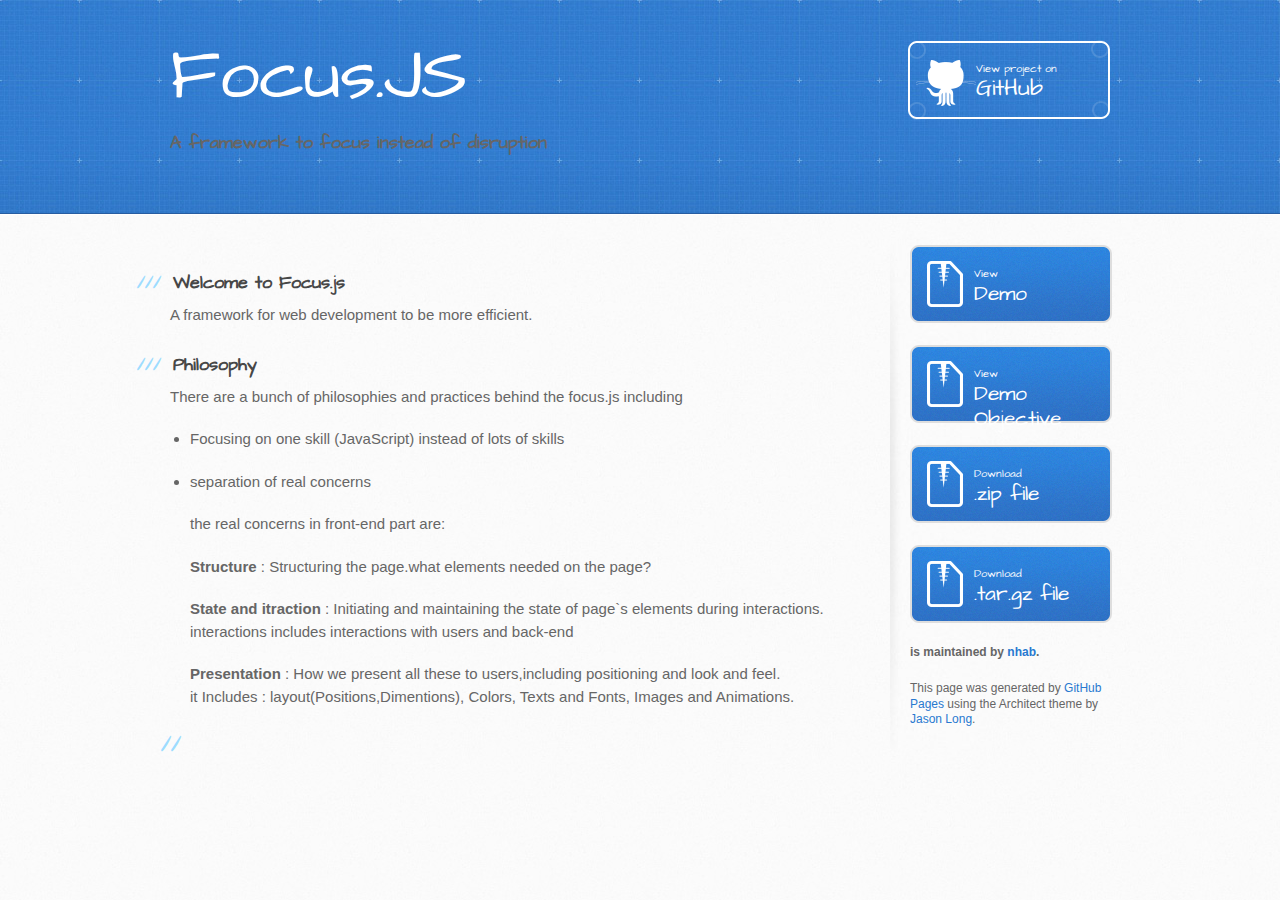
==== index.html @ be1b99c8 "Update index.html" ====
<!DOCTYPE html>
<html>
  <head>
    <meta charset='utf-8'>
    <meta http-equiv="X-UA-Compatible" content="chrome=1">
    <meta name="viewport" content="width=device-width, initial-scale=1, maximum-scale=1">
    <link href='https://fonts.googleapis.com/css?family=Architects+Daughter' rel='stylesheet' type='text/css'>
    <link rel="stylesheet" type="text/css" href="stylesheets/stylesheet.css" media="screen">
    <link rel="stylesheet" type="text/css" href="stylesheets/github-light.css" media="screen">
    <link rel="stylesheet" type="text/css" href="stylesheets/print.css" media="print">

    <!--[if lt IE 9]>
    <script src="//html5shiv.googlecode.com/svn/trunk/html5.js"></script>
    <![endif]-->

    <title>Focus.JS by nhab</title>
  </head>

  <body>
    <header>
      <div class="inner">
        <h1>Focus.JS</h1>
        <h3>A framework to focus instead of disruption</h3>
        <a href="https://github.com/nhab/Focus" class="button"><small>View project on</small> GitHub</a>
      </div>
    </header>

    <div id="content-wrapper">
      <div class="inner clearfix">
        <section id="main-content">
          <h3>
<a id="welcome-to-focusjs" class="anchor" href="#welcome-to-focusjs" aria-hidden="true"><span aria-hidden="true" class="octicon octicon-link"></span></a>Welcome to Focus.js</h3>

<p>A framework for web development to be more efficient.</p>

<h3>
<a id="philosophy" class="anchor" href="#philosophy" aria-hidden="true"><span aria-hidden="true" class="octicon octicon-link"></span></a>Philosophy</h3>

<p>There are a bunch of philosophies and practices behind the focus.js including</p>

<ul>
<li><p>Focusing on one skill (JavaScript) instead of lots of skills</p></li>
<li>
<p>separation of real concerns</p>

<p>the real concerns in front-end part are:</p>

<p><b>Structure</b>      : Structuring the page.what elements needed on the page?</p>

<p><b>State and itraction</b>     : Initiating and maintaining the state of page`s elements during interactions. interactions includes interactions with users and back-end</p>

<p>
  <b>Presentation</b>   : How we present all these to users,including positioning and look and feel. 
  <br/>
   it Includes : layout(Positions,Dimentions), Colors, Texts and Fonts,  Images and Animations.
</p>


<h2></h2>
</li>
</ul>
        </section>
        <aside id="sidebar">
          <a href="https://nhab.github.io/Focus/demo.html" class="button">
            <small>View</small>
            Demo
          </a>
      <a href="https://nhab.github.io/Focus/demoObject.html" class="button">
            <small>View</small>
            Demo Objective
          </a>
          <a href="https://github.com/nhab/Focus/zipball/master" class="button">
            <small>Download</small>
            .zip file
          </a>
          <a href="https://github.com/nhab/Focus/tarball/master" class="button">
            <small>Download</small>
            .tar.gz file
          </a>

          <p class="repo-owner"><a href="https://github.com/nhab/Focus"></a> is maintained by <a href="https://github.com/nhab">nhab</a>.</p>

          <p>This page was generated by <a href="https://pages.github.com">GitHub Pages</a> using the Architect theme by <a href="https://twitter.com/jasonlong">Jason Long</a>.</p>
        </aside>
      </div>
    </div>

  
  </body>
</html>
---- stylesheets/stylesheet.css ----
/*! normalize.css v3.0.2 | MIT License | git.io/normalize */

/**
 * 1. Set default font family to sans-serif.
 * 2. Prevent iOS text size adjust after orientation change, without disabling
 *    user zoom.
 */

html {
  font-family: sans-serif; /* 1 */
  -webkit-text-size-adjust: 100%; /* 2 */
  -ms-text-size-adjust: 100%; /* 2 */
}

/**
 * Remove default margin.
 */

body {
  margin: 0;
}

/* HTML5 display definitions
   ========================================================================== */

/**
 * Correct `block` display not defined for any HTML5 element in IE 8/9.
 * Correct `block` display not defined for `details` or `summary` in IE 10/11
 * and Firefox.
 * Correct `block` display not defined for `main` in IE 11.
 */

article,
aside,
details,
figcaption,
figure,
footer,
header,
hgroup,
main,
menu,
nav,
section,
summary {
  display: block;
}

/**
 * 1. Correct `inline-block` display not defined in IE 8/9.
 * 2. Normalize vertical alignment of `progress` in Chrome, Firefox, and Opera.
 */

audio,
canvas,
progress,
video {
  display: inline-block; /* 1 */
  vertical-align: baseline; /* 2 */
}

/**
 * Prevent modern browsers from displaying `audio` without controls.
 * Remove excess height in iOS 5 devices.
 */

audio:not([controls]) {
  display: none;
  height: 0;
}

/**
 * Address `[hidden]` styling not present in IE 8/9/10.
 * Hide the `template` element in IE 8/9/11, Safari, and Firefox < 22.
 */

[hidden],
template {
  display: none;
}

/* Links
   ========================================================================== */

/**
 * Remove the gray background color from active links in IE 10.
 */

a {
  background-color: transparent;
}

/**
 * Improve readability when focused and also mouse hovered in all browsers.
 */

a:active,
a:hover {
  outline: 0;
}

/* Text-level semantics
   ========================================================================== */

/**
 * Address styling not present in IE 8/9/10/11, Safari, and Chrome.
 */

abbr[title] {
  border-bottom: 1px dotted;
}

/**
 * Address style set to `bolder` in Firefox 4+, Safari, and Chrome.
 */

b,
strong {
  font-weight: bold;
}

/**
 * Address styling not present in Safari and Chrome.
 */

dfn {
  font-style: italic;
}

/**
 * Address variable `h1` font-size and margin within `section` and `article`
 * contexts in Firefox 4+, Safari, and Chrome.
 */

h1 {
  margin: 0.67em 0;
  font-size: 2em;
}

/**
 * Address styling not present in IE 8/9.
 */

mark {
  color: #000;
  background: #ff0;
}

/**
 * Address inconsistent and variable font size in all browsers.
 */

small {
  font-size: 80%;
}

/**
 * Prevent `sub` and `sup` affecting `line-height` in all browsers.
 */

sub,
sup {
  position: relative;
  font-size: 75%;
  line-height: 0;
  vertical-align: baseline;
}

sup {
  top: -0.5em;
}

sub {
  bottom: -0.25em;
}

/* Embedded content
   ========================================================================== */

/**
 * Remove border when inside `a` element in IE 8/9/10.
 */

img {
  border: 0;
}

/**
 * Correct overflow not hidden in IE 9/10/11.
 */

svg:not(:root) {
  overflow: hidden;
}

/* Grouping content
   ========================================================================== */

/**
 * Address margin not present in IE 8/9 and Safari.
 */

figure {
  margin: 1em 40px;
}

/**
 * Address differences between Firefox and other browsers.
 */

hr {
  height: 0;
  -moz-box-sizing: content-box;
  box-sizing: content-box;
}

/**
 * Contain overflow in all browsers.
 */

pre {
  overflow: auto;
}

/**
 * Address odd `em`-unit font size rendering in all browsers.
 */

code,
kbd,
pre,
samp {
  font-family: monospace, monospace;
  font-size: 1em;
}

/* Forms
   ========================================================================== */

/**
 * Known limitation: by default, Chrome and Safari on OS X allow very limited
 * styling of `select`, unless a `border` property is set.
 */

/**
 * 1. Correct color not being inherited.
 *    Known issue: affects color of disabled elements.
 * 2. Correct font properties not being inherited.
 * 3. Address margins set differently in Firefox 4+, Safari, and Chrome.
 */

button,
input,
optgroup,
select,
textarea {
  margin: 0; /* 3 */
  font: inherit; /* 2 */
  color: inherit; /* 1 */
}

/**
 * Address `overflow` set to `hidden` in IE 8/9/10/11.
 */

button {
  overflow: visible;
}

/**
 * Address inconsistent `text-transform` inheritance for `button` and `select`.
 * All other form control elements do not inherit `text-transform` values.
 * Correct `button` style inheritance in Firefox, IE 8/9/10/11, and Opera.
 * Correct `select` style inheritance in Firefox.
 */

button,
select {
  text-transform: none;
}

/**
 * 1. Avoid the WebKit bug in Android 4.0.* where (2) destroys native `audio`
 *    and `video` controls.
 * 2. Correct inability to style clickable `input` types in iOS.
 * 3. Improve usability and consistency of cursor style between image-type
 *    `input` and others.
 */

button,
html input[type="button"], /* 1 */
input[type="reset"],
input[type="submit"] {
  -webkit-appearance: button; /* 2 */
  cursor: pointer; /* 3 */
}

/**
 * Re-set default cursor for disabled elements.
 */

button[disabled],
html input[disabled] {
  cursor: default;
}

/**
 * Remove inner padding and border in Firefox 4+.
 */

button::-moz-focus-inner,
input::-moz-focus-inner {
  padding: 0;
  border: 0;
}

/**
 * Address Firefox 4+ setting `line-height` on `input` using `!important` in
 * the UA stylesheet.
 */

input {
  line-height: normal;
}

/**
 * It's recommended that you don't attempt to style these elements.
 * Firefox's implementation doesn't respect box-sizing, padding, or width.
 *
 * 1. Address box sizing set to `content-box` in IE 8/9/10.
 * 2. Remove excess padding in IE 8/9/10.
 */

input[type="checkbox"],
input[type="radio"] {
  box-sizing: border-box; /* 1 */
  padding: 0; /* 2 */
}

/**
 * Fix the cursor style for Chrome's increment/decrement buttons. For certain
 * `font-size` values of the `input`, it causes the cursor style of the
 * decrement button to change from `default` to `text`.
 */

input[type="number"]::-webkit-inner-spin-button,
input[type="number"]::-webkit-outer-spin-button {
  height: auto;
}

/**
 * 1. Address `appearance` set to `searchfield` in Safari and Chrome.
 * 2. Address `box-sizing` set to `border-box` in Safari and Chrome
 *    (include `-moz` to future-proof).
 */

input[type="search"] {
  -webkit-box-sizing: content-box; /* 2 */
  -moz-box-sizing: content-box;
  box-sizing: content-box;
  -webkit-appearance: textfield; /* 1 */
}

/**
 * Remove inner padding and search cancel button in Safari and Chrome on OS X.
 * Safari (but not Chrome) clips the cancel button when the search input has
 * padding (and `textfield` appearance).
 */

input[type="search"]::-webkit-search-cancel-button,
input[type="search"]::-webkit-search-decoration {
  -webkit-appearance: none;
}

/**
 * Define consistent border, margin, and padding.
 */

fieldset {
  padding: 0.35em 0.625em 0.75em;
  margin: 0 2px;
  border: 1px solid #c0c0c0;
}

/**
 * 1. Correct `color` not being inherited in IE 8/9/10/11.
 * 2. Remove padding so people aren't caught out if they zero out fieldsets.
 */

legend {
  padding: 0; /* 2 */
  border: 0; /* 1 */
}

/**
 * Remove default vertical scrollbar in IE 8/9/10/11.
 */

textarea {
  overflow: auto;
}

/**
 * Don't inherit the `font-weight` (applied by a rule above).
 * NOTE: the default cannot safely be changed in Chrome and Safari on OS X.
 */

optgroup {
  font-weight: bold;
}

/* Tables
   ========================================================================== */

/**
 * Remove most spacing between table cells.
 */

table {
  border-spacing: 0;
  border-collapse: collapse;
}

td,
th {
  padding: 0;
}

/* LAYOUT STYLES */
body {
  font-family: 'Helvetica Neue', Helvetica, Arial, serif;
  font-size: 15px;
  font-weight: 400;
  line-height: 1.5;
  color: #666;
  background: #fafafa url(../images/body-bg.jpg) 0 0 repeat;
}

p {
  margin-top: 0;
}

a {
  color: #2879d0;
}
a:hover {
  color: #2268b2;
}

header {
  padding-top: 40px;
  padding-bottom: 40px;
  font-family: 'Architects Daughter', 'Helvetica Neue', Helvetica, Arial, serif;
  background: #2e7bcf url(../images/header-bg.jpg) 0 0 repeat-x;
  border-bottom: solid 1px #275da1;
}

header h1 {
  width: 540px;
  margin-top: 0;
  margin-bottom: 0.2em;
  font-size: 72px;
  font-weight: normal;
  line-height: 1;
  color: #fff;
  letter-spacing: -1px;
}

header h2 {
  width: 540px;
  margin-top: 0;
  margin-bottom: 0;
  font-size: 26px;
  font-weight: normal;
  line-height: 1.3;
  color: #9ddcff;
  letter-spacing: 0;
}

.inner {
  position: relative;
  width: 940px;
  margin: 0 auto;
}

#content-wrapper {
  padding-top: 30px;
  border-top: solid 1px #fff;
}

#main-content {
  float: left;
  width: 690px;
}

#main-content img {
  max-width: 100%;
}

aside#sidebar {
  float: right;
  width: 200px;
  min-height: 504px;
  padding-left: 20px;
  font-size: 12px;
  line-height: 1.3;
  background: transparent url(../images/sidebar-bg.jpg) 0 0 no-repeat;
}

aside#sidebar p.repo-owner,
aside#sidebar p.repo-owner a {
  font-weight: bold;
}

#downloads {
  margin-bottom: 40px;
}

a.button {
  width: 134px;
  height: 58px;
  padding-top: 22px;
  padding-left: 68px;
  font-family: 'Architects Daughter', 'Helvetica Neue', Helvetica, Arial, serif;
  font-size: 23px;
  line-height: 1.2;
  color: #fff;
}
a.button small {
  display: block;
  font-size: 11px;
}
header a.button {
  position: absolute;
  top: 0;
  right: 0;
  background: transparent url(../images/github-button.png) 0 0 no-repeat;
}
aside a.button {
  display: block;
  width: 138px;
  padding-left: 64px;
  margin-bottom: 20px;
  font-size: 21px;
  background: transparent url(../images/download-button.png) 0 0 no-repeat;
}

code, pre {
  margin-bottom: 30px;
  font-family: Monaco, "Bitstream Vera Sans Mono", "Lucida Console", Terminal, monospace;
  font-size: 13px;
  color: #222;
}

code {
  padding: 0 3px;
  background-color: #f2f8fc;
  border: solid 1px #dbe7f3;
}

pre {
  padding: 20px;
  overflow: auto;
  text-shadow: none;
  background: #fff;
  border: solid 1px #f2f2f2;
}
pre code {
  padding: 0;
  color: #2879d0;
  background-color: #fff;
  border: none;
}

ul, ol, dl {
  margin-bottom: 20px;
}


/* COMMON STYLES */

hr {
  height: 0;
  margin-top: 1em;
  margin-bottom: 1em;
  border: 0;
  border-top: solid 1px #ddd;
}

table {
  width: 100%;
  border: 1px solid #ebebeb;
}

th {
  font-weight: 500;
}

td {
  font-weight: 300;
  text-align: center;
  border: 1px solid #ebebeb;
}

form {
  padding: 20px;
  background: #f2f2f2;

}


/* GENERAL ELEMENT TYPE STYLES */

#main-content h1 {
  margin-top: 0;
  margin-bottom: 0;
  font-family: 'Architects Daughter', 'Helvetica Neue', Helvetica, Arial, serif;
  font-size: 2.8em;
  font-weight: normal;
  color: #474747;
  text-indent: 6px;
  letter-spacing: -1px;
}

#main-content h1:before {
  padding-right: 0.3em;
  margin-left: -0.9em;
  color: #9ddcff;
  content: "/";
}

#main-content h2 {
  margin-bottom: 8px;
  font-family: 'Architects Daughter', 'Helvetica Neue', Helvetica, Arial, serif;
  font-size: 22px;
  font-weight: bold;
  color: #474747;
  text-indent: 4px;
}
#main-content h2:before {
  padding-right: 0.3em;
  margin-left: -1.5em;
  content: "//";
  color: #9ddcff;
}

#main-content h3 {
  margin-top: 24px;
  margin-bottom: 8px;
  font-family: 'Architects Daughter', 'Helvetica Neue', Helvetica, Arial, serif;
  font-size: 18px;
  font-weight: bold;
  color: #474747;
  text-indent: 3px;
}

#main-content h3:before {
  padding-right: 0.3em;
  margin-left: -2em;
  content: "///";
  color: #9ddcff;
}

#main-content h4 {
  margin-bottom: 8px;
  font-family: 'Architects Daughter', 'Helvetica Neue', Helvetica, Arial, serif;
  font-size: 15px;
  font-weight: bold;
  color: #474747;
  text-indent: 3px;
}

h4:before {
  padding-right: 0.3em;
  margin-left: -2.8em;
  content: "////";
  color: #9ddcff;
}

#main-content h5 {
  margin-bottom: 8px;
  font-family: 'Architects Daughter', 'Helvetica Neue', Helvetica, Arial, serif;
  font-size: 14px;
  color: #474747;
  text-indent: 3px;
}
h5:before {
  padding-right: 0.3em;
  margin-left: -3.2em;
  content: "/////";
  color: #9ddcff;
}

#main-content h6 {
  margin-bottom: 8px;
  font-family: 'Architects Daughter', 'Helvetica Neue', Helvetica, Arial, serif;
  font-size: .8em;
  color: #474747;
  text-indent: 3px;
}
h6:before {
  padding-right: 0.3em;
  margin-left: -3.7em;
  content: "//////";
  color: #9ddcff;
}

p {
  margin-bottom: 20px;
}

a {
  text-decoration: none;
}

p a {
  font-weight: 400;
}

blockquote {
  padding: 0 0 0 30px;
  margin-bottom: 20px;
  font-size: 1.6em;
  border-left: 10px solid #e9e9e9;
}

ul {
  list-style-position: inside;
  list-style: disc;
  padding-left: 20px;
}

ol {
  list-style-position: inside;
  list-style: decimal;
  padding-left: 3px;
}

dl dd {
  font-style: italic;
  font-weight: 100;
}

footer {
  padding-top: 20px;
  padding-bottom: 30px;
  margin-top: 40px;
  font-size: 13px;
  color: #aaa;
  background: transparent url('../images/hr.png') 0 0 no-repeat;
}

footer a {
  color: #666;
}
footer a:hover {
  color: #444;
}

/* MISC */
.clearfix:after {
  display: block;
  height: 0;
  clear: both;
  visibility: hidden;
  content: '.';
}

.clearfix {display: inline-block;}
* html .clearfix {height: 1%;}
.clearfix {display: block;}

/* #Media Queries
================================================== */

/* Smaller than standard 960 (devices and browsers) */
@media only screen and (max-width: 959px) { }

/* Tablet Portrait size to standard 960 (devices and browsers) */
@media only screen and (min-width: 768px) and (max-width: 959px) {
  .inner {
    width: 740px;
  }
  header h1, header h2 {
    width: 340px;
  }
  header h1 {
    font-size: 60px;
  }
  header h2 {
    font-size: 30px;
  }
  #main-content {
    width: 490px;
  }
  #main-content h1:before,
  #main-content h2:before,
  #main-content h3:before,
  #main-content h4:before,
  #main-content h5:before,
  #main-content h6:before {
    padding-right: 0;
    margin-left: 0;
    content: none;
  }
}

/* All Mobile Sizes (devices and browser) */
@media only screen and (max-width: 767px) {
  .inner {
    width: 93%;
  }
  header {
    padding: 20px 0;
  }
  header .inner {
    position: relative;
  }
  header h1, header h2 {
    width: 100%;
  }
  header h1 {
    font-size: 48px;
  }
  header h2 {
    font-size: 24px;
  }
  header a.button {
    position: relative;
    display: inline-block;
    width: auto;
    height: auto;
    padding: 5px 10px;
    margin-top: 15px;
    font-size: 13px;
    line-height: 1;
    color: #2879d0;
    text-align: center;
    background-color: #9ddcff;
    background-image: none;
    border-radius: 5px;
    -moz-border-radius: 5px;
    -webkit-border-radius: 5px;
  }
  header a.button small {
    display: inline;
    font-size: 13px;
  }
  #main-content,
  aside#sidebar {
    float: none;
    width: 100% ! important;
  }
  aside#sidebar {
    min-height: 0;
    padding: 20px 0;
    margin-top: 20px;
    background-image: none;
    border-top: solid 1px #ddd;
  }
  aside#sidebar a.button {
    display: none;
  }
  #main-content h1:before,
  #main-content h2:before,
  #main-content h3:before,
  #main-content h4:before,
  #main-content h5:before,
  #main-content h6:before {
    padding-right: 0;
    margin-left: 0;
    content: none;
  }
}

/* Mobile Landscape Size to Tablet Portrait (devices and browsers) */
@media only screen and (min-width: 480px) and (max-width: 767px) { }

/* Mobile Portrait Size to Mobile Landscape Size (devices and browsers) */
@media only screen and (max-width: 479px) { }
---- stylesheets/github-light.css ----
/*
The MIT License (MIT)

Copyright (c) 2016 GitHub, Inc.

Permission is hereby granted, free of charge, to any person obtaining a copy
of this software and associated documentation files (the "Software"), to deal
in the Software without restriction, including without limitation the rights
to use, copy, modify, merge, publish, distribute, sublicense, and/or sell
copies of the Software, and to permit persons to whom the Software is
furnished to do so, subject to the following conditions:

The above copyright notice and this permission notice shall be included in all
copies or substantial portions of the Software.

THE SOFTWARE IS PROVIDED "AS IS", WITHOUT WARRANTY OF ANY KIND, EXPRESS OR
IMPLIED, INCLUDING BUT NOT LIMITED TO THE WARRANTIES OF MERCHANTABILITY,
FITNESS FOR A PARTICULAR PURPOSE AND NONINFRINGEMENT. IN NO EVENT SHALL THE
AUTHORS OR COPYRIGHT HOLDERS BE LIABLE FOR ANY CLAIM, DAMAGES OR OTHER
LIABILITY, WHETHER IN AN ACTION OF CONTRACT, TORT OR OTHERWISE, ARISING FROM,
OUT OF OR IN CONNECTION WITH THE SOFTWARE OR THE USE OR OTHER DEALINGS IN THE
SOFTWARE.

*/

.pl-c /* comment */ {
  color: #969896;
}

.pl-c1 /* constant, variable.other.constant, support, meta.property-name, support.constant, support.variable, meta.module-reference, markup.raw, meta.diff.header */,
.pl-s .pl-v /* string variable */ {
  color: #0086b3;
}

.pl-e /* entity */,
.pl-en /* entity.name */ {
  color: #795da3;
}

.pl-smi /* variable.parameter.function, storage.modifier.package, storage.modifier.import, storage.type.java, variable.other */,
.pl-s .pl-s1 /* string source */ {
  color: #333;
}

.pl-ent /* entity.name.tag */ {
  color: #63a35c;
}

.pl-k /* keyword, storage, storage.type */ {
  color: #a71d5d;
}

.pl-s /* string */,
.pl-pds /* punctuation.definition.string, string.regexp.character-class */,
.pl-s .pl-pse .pl-s1 /* string punctuation.section.embedded source */,
.pl-sr /* string.regexp */,
.pl-sr .pl-cce /* string.regexp constant.character.escape */,
.pl-sr .pl-sre /* string.regexp source.ruby.embedded */,
.pl-sr .pl-sra /* string.regexp string.regexp.arbitrary-repitition */ {
  color: #183691;
}

.pl-v /* variable */ {
  color: #ed6a43;
}

.pl-id /* invalid.deprecated */ {
  color: #b52a1d;
}

.pl-ii /* invalid.illegal */ {
  color: #f8f8f8;
  background-color: #b52a1d;
}

.pl-sr .pl-cce /* string.regexp constant.character.escape */ {
  font-weight: bold;
  color: #63a35c;
}

.pl-ml /* markup.list */ {
  color: #693a17;
}

.pl-mh /* markup.heading */,
.pl-mh .pl-en /* markup.heading entity.name */,
.pl-ms /* meta.separator */ {
  font-weight: bold;
  color: #1d3e81;
}

.pl-mq /* markup.quote */ {
  color: #008080;
}

.pl-mi /* markup.italic */ {
  font-style: italic;
  color: #333;
}

.pl-mb /* markup.bold */ {
  font-weight: bold;
  color: #333;
}

.pl-md /* markup.deleted, meta.diff.header.from-file */ {
  color: #bd2c00;
  background-color: #ffecec;
}

.pl-mi1 /* markup.inserted, meta.diff.header.to-file */ {
  color: #55a532;
  background-color: #eaffea;
}

.pl-mdr /* meta.diff.range */ {
  font-weight: bold;
  color: #795da3;
}

.pl-mo /* meta.output */ {
  color: #1d3e81;
}
---- stylesheets/print.css ----
html, body, div, span, applet, object, iframe,
h1, h2, h3, h4, h5, h6, p, blockquote, pre,
a, abbr, acronym, address, big, cite, code,
del, dfn, em, img, ins, kbd, q, s, samp,
small, strike, strong, sub, sup, tt, var,
b, u, i, center,
dl, dt, dd, ol, ul, li,
fieldset, form, label, legend,
table, caption, tbody, tfoot, thead, tr, th, td,
article, aside, canvas, details, embed,
figure, figcaption, footer, header, hgroup,
menu, nav, output, ruby, section, summary,
time, mark, audio, video {
  padding: 0;
  margin: 0;
  font: inherit;
  font-size: 100%;
  vertical-align: baseline;
  border: 0;
}
/* HTML5 display-role reset for older browsers */
article, aside, details, figcaption, figure,
footer, header, hgroup, menu, nav, section {
  display: block;
}
body {
  line-height: 1;
}
ol, ul {
  list-style: none;
}
blockquote, q {
  quotes: none;
}
blockquote:before, blockquote:after,
q:before, q:after {
  content: '';
  content: none;
}
table {
  border-spacing: 0;
  border-collapse: collapse;
}
body {
  font-family: 'Helvetica Neue', Helvetica, Arial, serif;
  font-size: 13px;
  line-height: 1.5;
  color: #000;
}

a {
  font-weight: bold;
  color: #d5000d;
}

header {
  padding-top: 35px;
  padding-bottom: 10px;
}

header h1 {
  font-size: 48px;
  font-weight: bold;
  line-height: 1.2;
  color: #303030;
  letter-spacing: -1px;
}

header h2 {
  font-size: 24px;
  font-weight: normal;
  line-height: 1.3;
  color: #aaa;
  letter-spacing: -1px;
}
#downloads {
  display: none;
}
#main_content {
  padding-top: 20px;
}

code, pre {
  margin-bottom: 30px;
  font-family: Monaco, "Bitstream Vera Sans Mono", "Lucida Console", Terminal;
  font-size: 12px;
  color: #222;
}

code {
  padding: 0 3px;
}

pre {
  padding: 20px;
  overflow: auto;
  border: solid 1px #ddd;
}
pre code {
  padding: 0;
}

ul, ol, dl {
  margin-bottom: 20px;
}


/* COMMON STYLES */

table {
  width: 100%;
  border: 1px solid #ebebeb;
}

th {
  font-weight: 500;
}

td {
  font-weight: 300;
  text-align: center;
  border: 1px solid #ebebeb;
}

form {
  padding: 20px;
  background: #f2f2f2;

}


/* GENERAL ELEMENT TYPE STYLES */

h1 {
  font-size: 2.8em;
}

h2 {
  margin-bottom: 8px;
  font-size: 22px;
  font-weight: bold;
  color: #303030;
}

h3 {
  margin-bottom: 8px;
  font-size: 18px;
  font-weight: bold;
  color: #d5000d;
}

h4 {
  font-size: 16px;
  font-weight: bold;
  color: #303030;
}

h5 {
  font-size: 1em;
  color: #303030;
}

h6 {
  font-size: .8em;
  color: #303030;
}

p {
  margin-bottom: 20px;
  font-weight: 300;
}

a {
  text-decoration: none;
}

p a {
  font-weight: 400;
}

blockquote {
  padding: 0 0 0 30px;
  margin-bottom: 20px;
  font-size: 1.6em;
  border-left: 10px solid #e9e9e9;
}

ul li {
  padding-left: 20px;
  list-style-position: inside;
  list-style: disc;
}

ol li {
  padding-left: 3px;
  list-style-position: inside;
  list-style: decimal;
}

dl dd {
  font-style: italic;
  font-weight: 100;
}

footer {
  padding-top: 20px;
  padding-bottom: 30px;
  margin-top: 40px;
  font-size: 13px;
  color: #aaa;
}

footer a {
  color: #666;
}

/* MISC */
.clearfix:after {
  display: block;
  height: 0;
  clear: both;
  visibility: hidden;
  content: '.';
}

.clearfix {display: inline-block;}
* html .clearfix {height: 1%;}
.clearfix {display: block;}
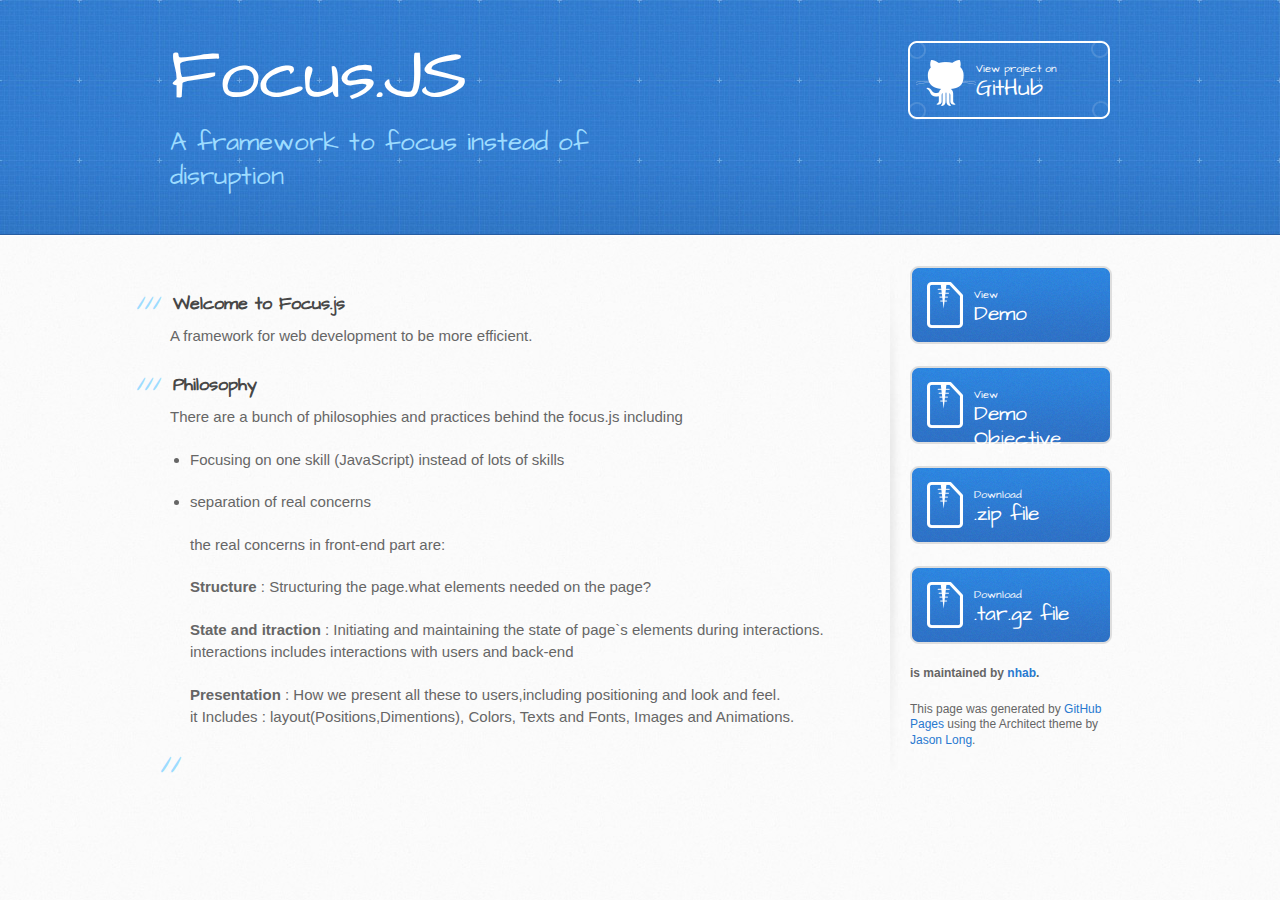
==== commit 598570bf: "Update index.html" ====
--- a/index.html
+++ b/index.html
@@ -20,7 +20,7 @@
     <header>
       <div class="inner">
         <h1>Focus.JS</h1>
-        <h3>A framework to focus instead of disruption</h3>
+        <h2>A framework to focus instead of disruption</h2>
         <a href="https://github.com/nhab/Focus" class="button"><small>View project on</small> GitHub</a>
       </div>
     </header>
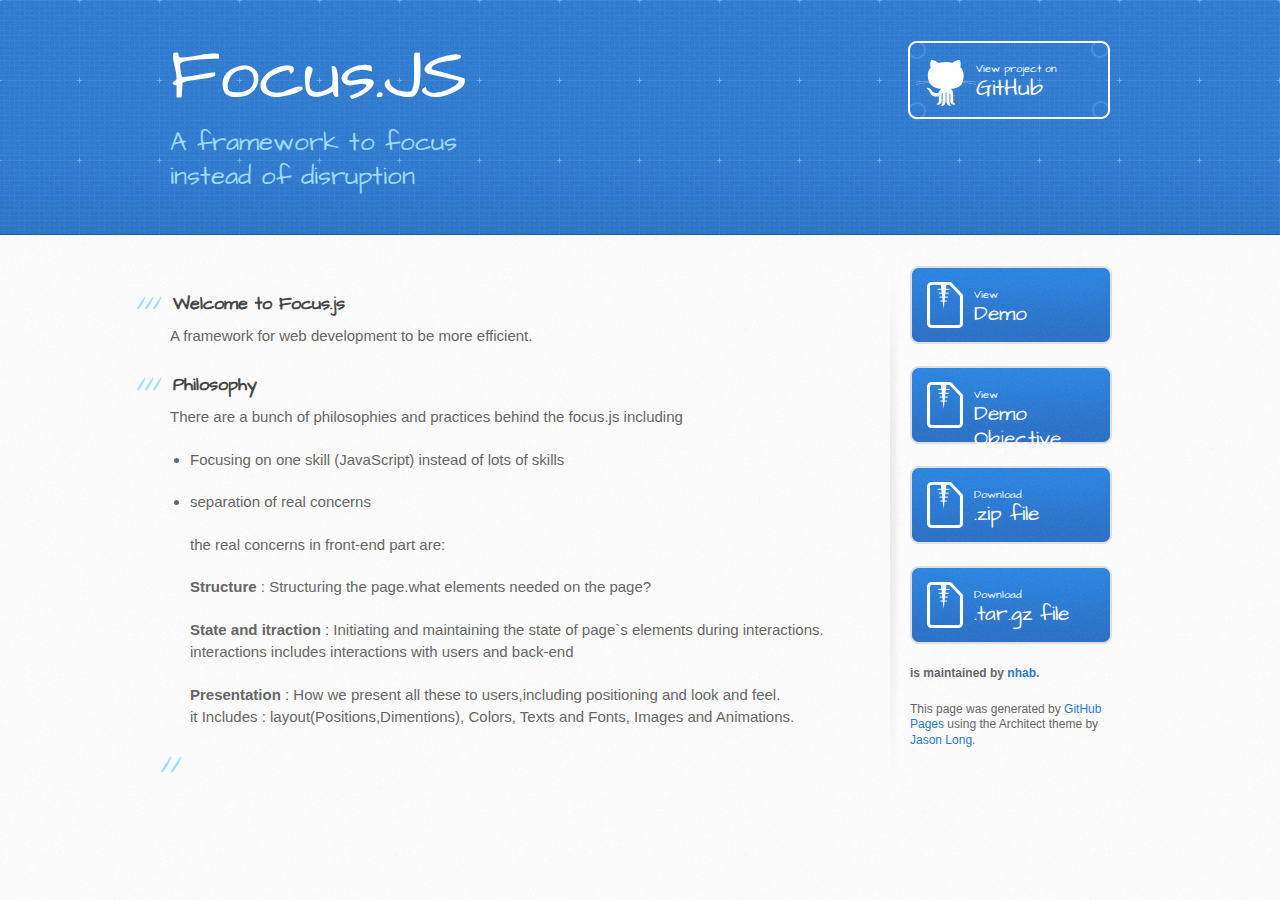
==== commit ea34d88b: "Update index.html" ====
--- a/index.html
+++ b/index.html
@@ -20,7 +20,8 @@
     <header>
       <div class="inner">
         <h1>Focus.JS</h1>
-        <h2>A framework to focus instead of disruption</h2>
+        <h2>A framework to focus </h2>
+        <h2>instead of disruption</h2>
         <a href="https://github.com/nhab/Focus" class="button"><small>View project on</small> GitHub</a>
       </div>
     </header>
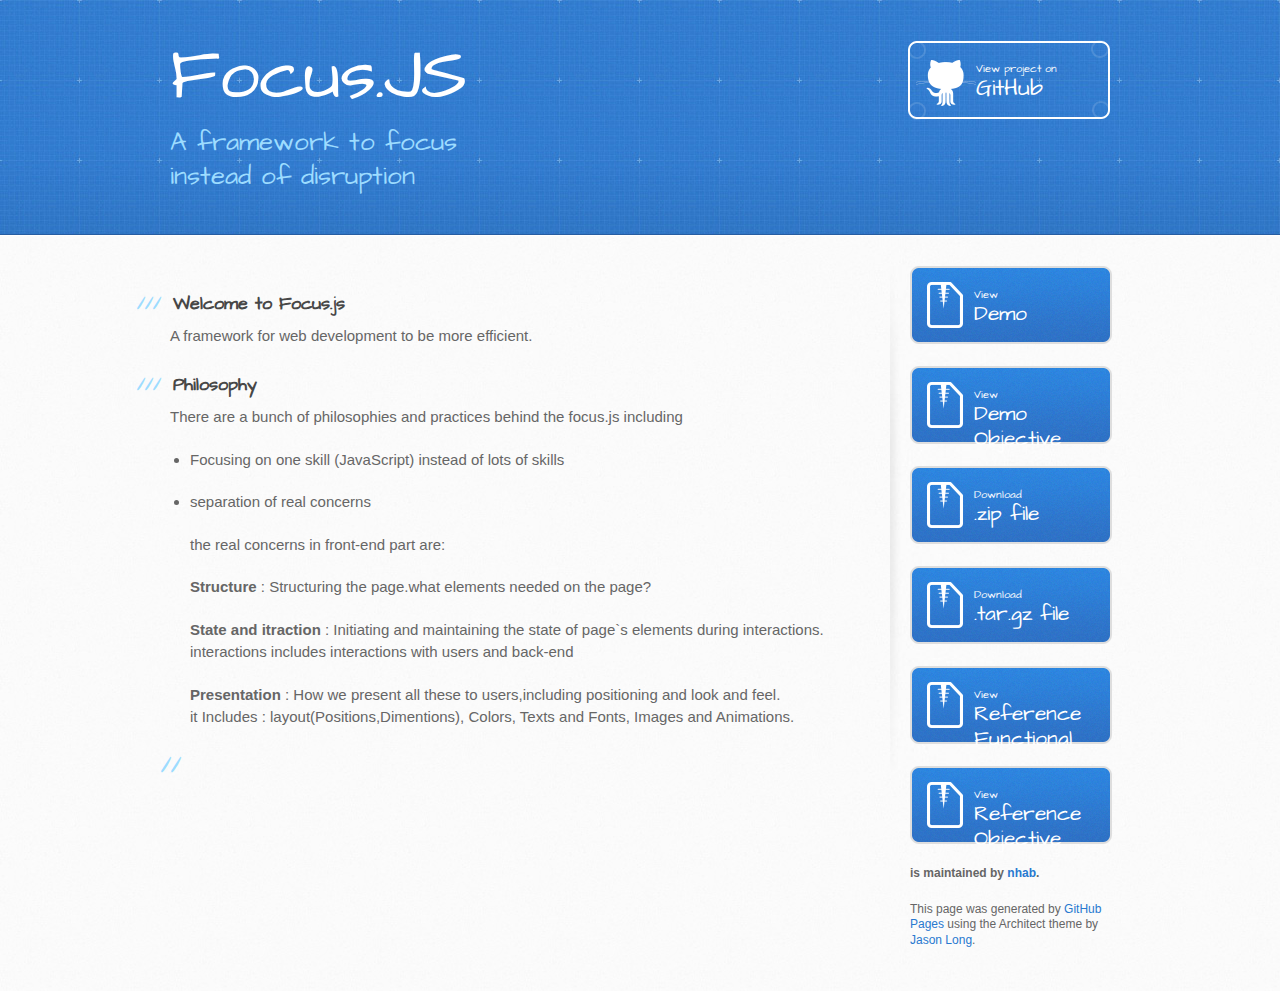
==== commit 97a7ca58: "Update index.html" ====
--- a/index.html
+++ b/index.html
@@ -66,7 +66,7 @@
             <small>View</small>
             Demo
           </a>
-      <a href="https://nhab.github.io/Focus/demoObject.html" class="button">
+          <a href="https://nhab.github.io/Focus/demoObject.html" class="button">
             <small>View</small>
             Demo Objective
           </a>
@@ -78,7 +78,14 @@
             <small>Download</small>
             .tar.gz file
           </a>
-
+          <a href="https://nhab.github.io/Focus/Functional-Reference.txt" class="button">
+            <small>View</small>
+            Reference Functional
+          </a>
+          <a href="https://nhab.github.io/Focus/Reference-Objective.txt" class="button">
+            <small>View</small>
+            Reference Objective
+          </a>
           <p class="repo-owner"><a href="https://github.com/nhab/Focus"></a> is maintained by <a href="https://github.com/nhab">nhab</a>.</p>
 
           <p>This page was generated by <a href="https://pages.github.com">GitHub Pages</a> using the Architect theme by <a href="https://twitter.com/jasonlong">Jason Long</a>.</p>
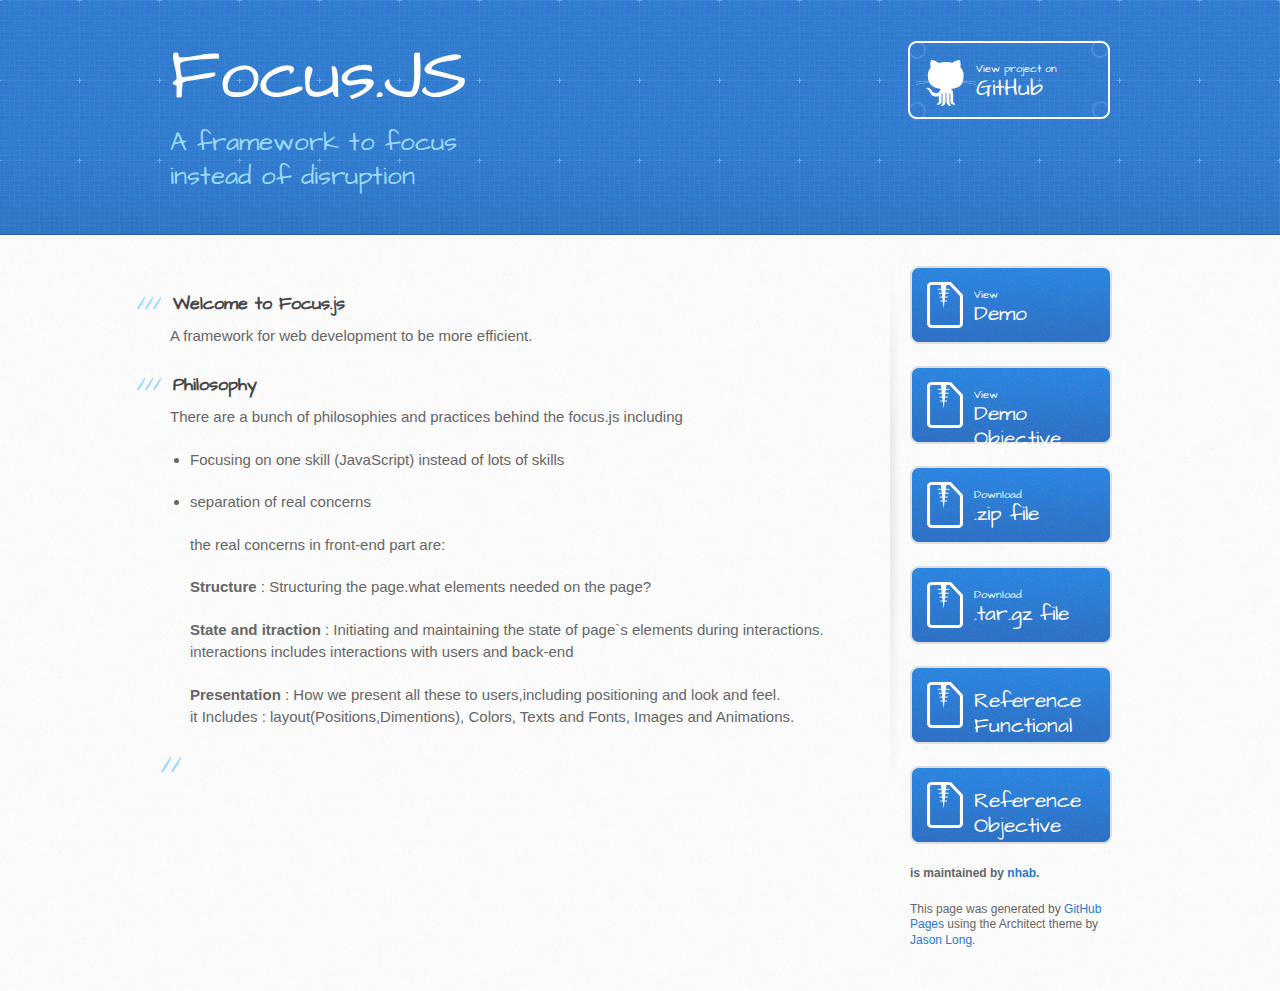
==== commit 640ab974: "Update index.html" ====
--- a/index.html
+++ b/index.html
@@ -79,11 +79,11 @@
             .tar.gz file
           </a>
           <a href="https://nhab.github.io/Focus/Functional-Reference.txt" class="button">
-            <small>View</small>
+            
             Reference Functional
           </a>
           <a href="https://nhab.github.io/Focus/Reference-Objective.txt" class="button">
-            <small>View</small>
+           
             Reference Objective
           </a>
           <p class="repo-owner"><a href="https://github.com/nhab/Focus"></a> is maintained by <a href="https://github.com/nhab">nhab</a>.</p>
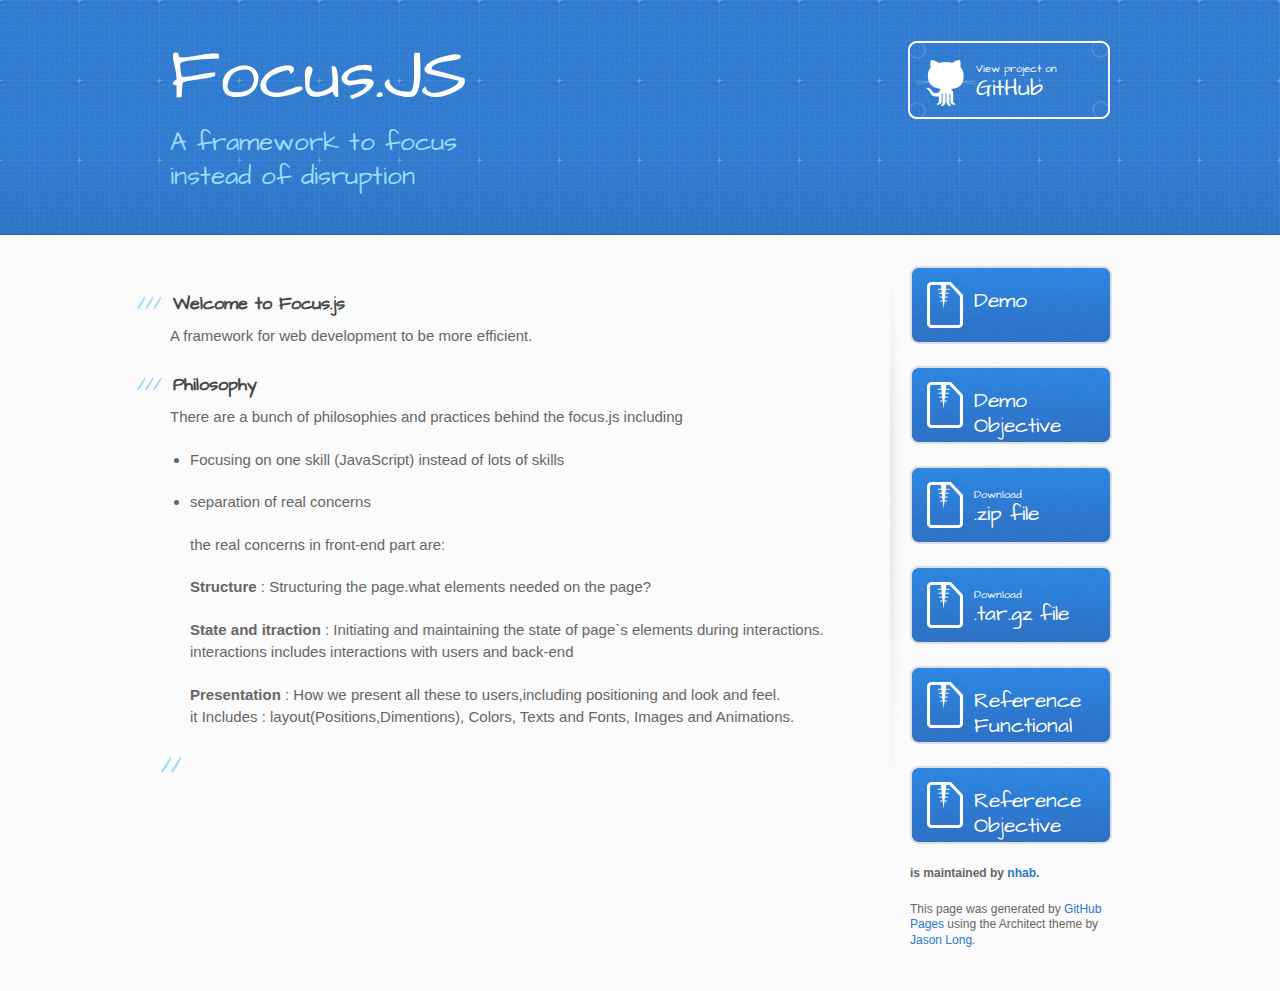
==== commit 18113bca: "Update index.html" ====
--- a/index.html
+++ b/index.html
@@ -63,11 +63,11 @@
         </section>
         <aside id="sidebar">
           <a href="https://nhab.github.io/Focus/demo.html" class="button">
-            <small>View</small>
+            
             Demo
           </a>
           <a href="https://nhab.github.io/Focus/demoObject.html" class="button">
-            <small>View</small>
+            
             Demo Objective
           </a>
           <a href="https://github.com/nhab/Focus/zipball/master" class="button">
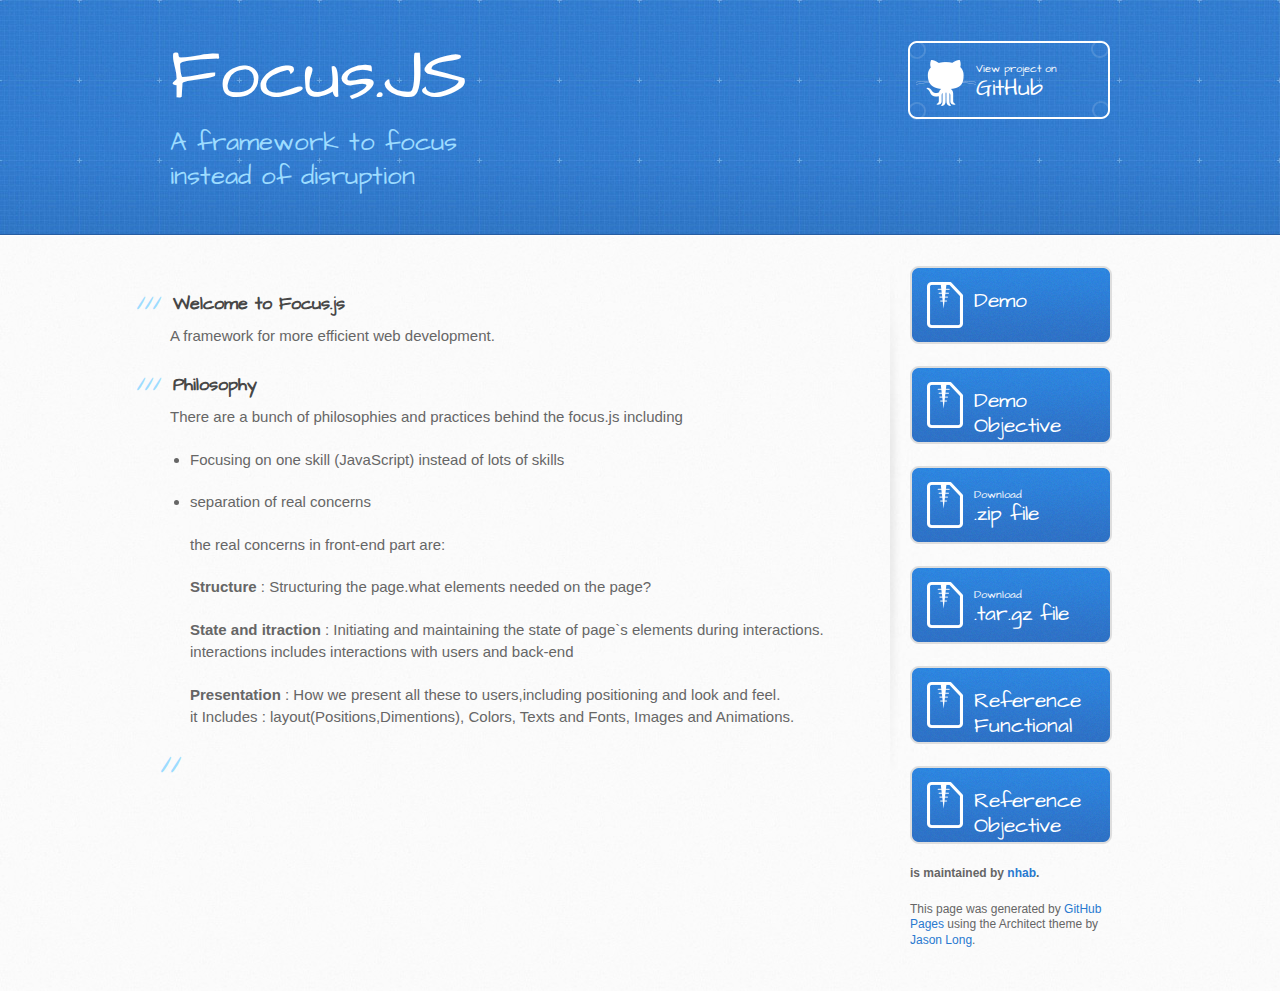
==== commit cb4f6e1f: "Update index.html" ====
--- a/index.html
+++ b/index.html
@@ -32,7 +32,7 @@
           <h3>
 <a id="welcome-to-focusjs" class="anchor" href="#welcome-to-focusjs" aria-hidden="true"><span aria-hidden="true" class="octicon octicon-link"></span></a>Welcome to Focus.js</h3>
 
-<p>A framework for web development to be more efficient.</p>
+<p>A framework for more efficient web development.</p>
 
 <h3>
 <a id="philosophy" class="anchor" href="#philosophy" aria-hidden="true"><span aria-hidden="true" class="octicon octicon-link"></span></a>Philosophy</h3>
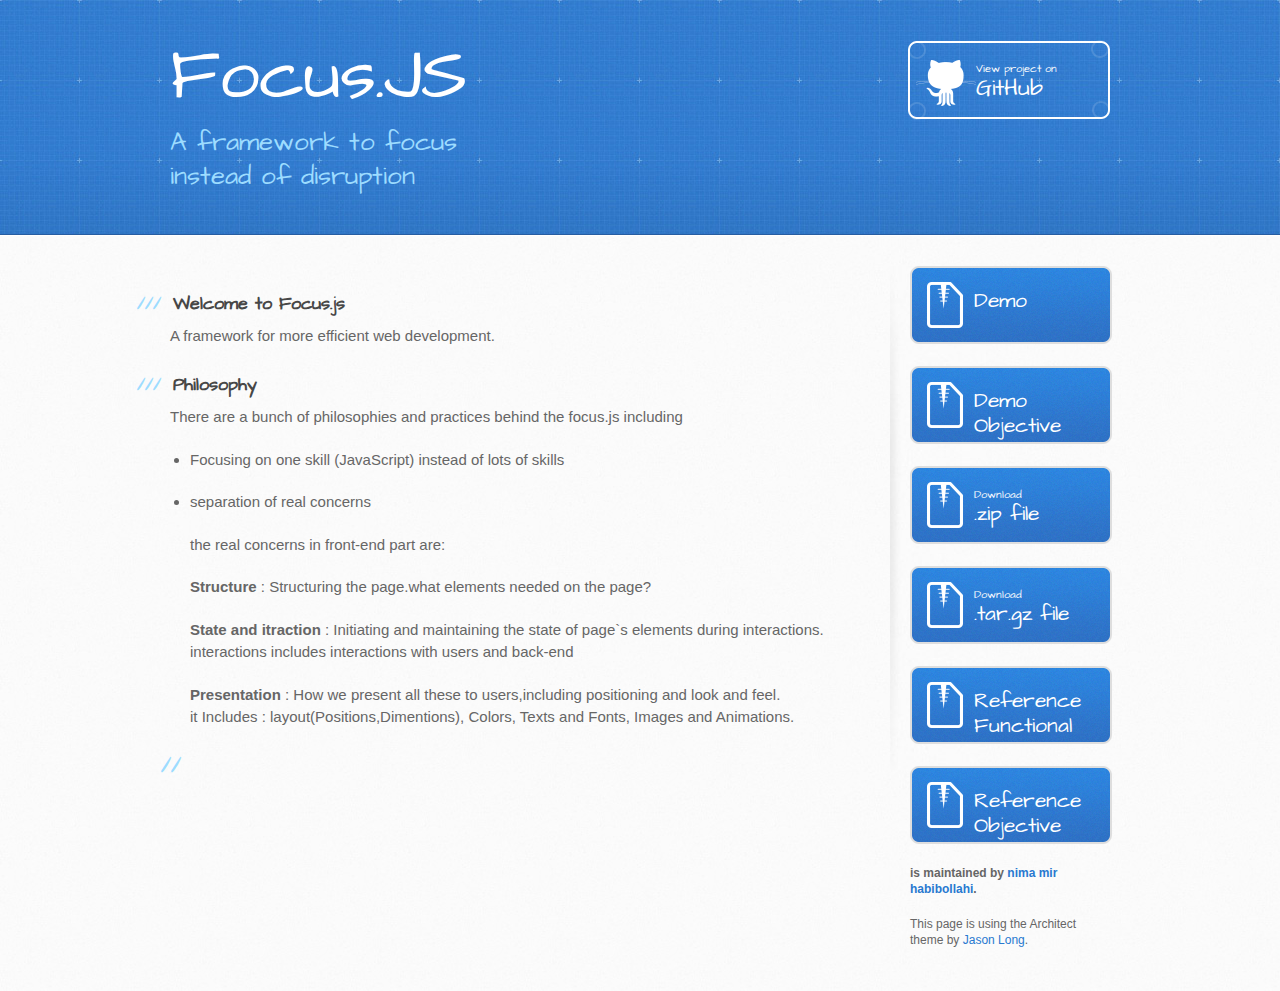
==== commit 4813f94d: "Update index.html" ====
--- a/index.html
+++ b/index.html
@@ -86,9 +86,9 @@
            
             Reference Objective
           </a>
-          <p class="repo-owner"><a href="https://github.com/nhab/Focus"></a> is maintained by <a href="https://github.com/nhab">nhab</a>.</p>
+          <p class="repo-owner"><a href="https://github.com/nhab/Focus"></a> is maintained by <a href="https://github.com/nhab">nima mir habibollahi</a>.</p>
 
-          <p>This page was generated by <a href="https://pages.github.com">GitHub Pages</a> using the Architect theme by <a href="https://twitter.com/jasonlong">Jason Long</a>.</p>
+          <p>This page is using the Architect theme by <a href="https://twitter.com/jasonlong">Jason Long</a>.</p>
         </aside>
       </div>
     </div>
